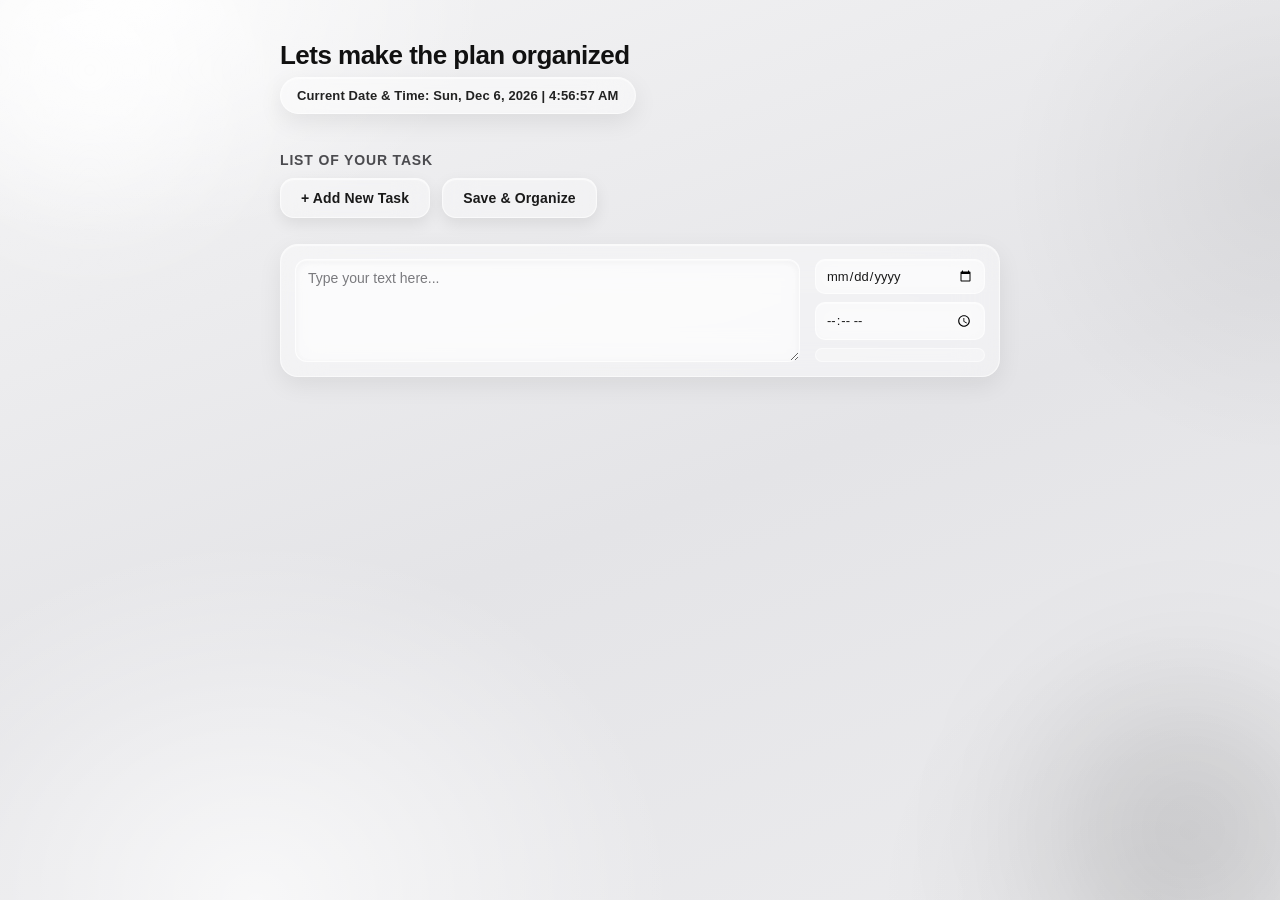
==== index.html @ 5f4c6041 "Rename sefat.html to index.html" ====
<!DOCTYPE html>
<html>
    <head>
        <title>sefat to do apps</title>
        <link rel="stylesheet" href="sefat.css">
    </head>

    <body>
        <h1>Lets make the plan organized</h1>
        
        <!-- Live Date & Time Banner -->
        <div id="current-clock">Loading current date & time...</div>

        <h4>List of your task</h4>

        <!-- Main Action Buttons -->
        <div class="actions">
            <button id="add-btn">+ Add New Task</button>
            <button id="save-all-btn">Save & Organize</button>
        </div>

        <!-- Task List Container -->
        <ul id="task-container" class="task-container">
            <li class="list">
                <textarea class="desc" placeholder="Type your text here..."></textarea>
                <div class="date-time-group">
                    <input class="date" type="date">
                    <input class="time" type="time">
                    <span class="days-left"></span>
                </div>
            </li>
        </ul>

        <script src="sefat.js"></script>
    </body>
</html>
---- sefat.css ----
/* ============================================
   Colorless Glassmorphism — grayscale only,
   no hues, just light/blur/depth.
   ============================================ */

* {
  box-sizing: border-box;
}

html {
  min-height: 100%;
}

body {
  font-family: -apple-system, BlinkMacSystemFont, "Segoe UI", Arial, sans-serif;
  color: #1a1a1a;
  min-height: 100vh;
  max-width: 750px;
  margin: 0 auto;
  padding: 40px 15px 60px;
  position: relative;
  isolation: isolate;

  /* Soft grayscale backdrop the glass panels can blur against */
  background-color: #e9e9eb;
  background-image:
    radial-gradient(600px 400px at 10% 0%, rgba(255, 255, 255, 0.9), transparent 60%),
    radial-gradient(500px 500px at 100% 20%, rgba(0, 0, 0, 0.06), transparent 55%),
    radial-gradient(700px 600px at 20% 100%, rgba(255, 255, 255, 0.7), transparent 60%),
    radial-gradient(500px 500px at 90% 100%, rgba(0, 0, 0, 0.05), transparent 55%),
    linear-gradient(160deg, #f4f4f5 0%, #e4e4e7 55%, #ececee 100%);
  background-attachment: fixed;
}

/* Ambient blurred orbs sitting behind everything, grayscale only,
   purely to give the glass something soft to refract */
body::before,
body::after {
  content: "";
  position: fixed;
  z-index: -1;
  border-radius: 50%;
  filter: blur(60px);
  pointer-events: none;
}

body::before {
  width: 380px;
  height: 380px;
  top: -120px;
  left: -100px;
  background: radial-gradient(circle, rgba(255, 255, 255, 0.95), rgba(255, 255, 255, 0) 70%);
}

body::after {
  width: 420px;
  height: 420px;
  bottom: -140px;
  right: -120px;
  background: radial-gradient(circle, rgba(0, 0, 0, 0.14), rgba(0, 0, 0, 0) 70%);
}

h1 {
  margin: 0 0 6px;
  font-size: 26px;
  font-weight: 700;
  letter-spacing: -0.02em;
  color: #111;
}

h4 {
  margin: 20px 0 10px;
  font-size: 14px;
  font-weight: 600;
  color: #4b4b4f;
  text-transform: uppercase;
  letter-spacing: 0.06em;
}

/* ---------- Glass surface base ---------- */
.glass {
  background: rgba(255, 255, 255, 0.45);
  -webkit-backdrop-filter: blur(20px) saturate(140%);
  backdrop-filter: blur(20px) saturate(140%);
  border: 1px solid rgba(255, 255, 255, 0.55);
  box-shadow:
    0 8px 24px rgba(0, 0, 0, 0.08),
    0 1px 1px rgba(255, 255, 255, 0.6) inset,
    0 -1px 8px rgba(0, 0, 0, 0.03) inset;
  border-radius: 18px;
}

/* Present Live Date and Time Header */
#current-clock {
  font-size: 13px;
  font-weight: 600;
  letter-spacing: 0.01em;
  padding: 10px 16px;
  display: inline-block;
  margin-bottom: 18px;
  color: #222;
  background: rgba(255, 255, 255, 0.45);
  -webkit-backdrop-filter: blur(20px) saturate(140%);
  backdrop-filter: blur(20px) saturate(140%);
  border: 1px solid rgba(255, 255, 255, 0.55);
  box-shadow:
    0 8px 24px rgba(0, 0, 0, 0.08),
    0 1px 1px rgba(255, 255, 255, 0.6) inset;
  border-radius: 999px;
}

.actions {
  display: flex;
  gap: 12px;
  margin-bottom: 26px;
}

/* ---------- Glass buttons ---------- */
button {
  background: rgba(255, 255, 255, 0.35);
  -webkit-backdrop-filter: blur(16px) saturate(140%);
  backdrop-filter: blur(16px) saturate(140%);
  color: #1a1a1a;
  border: 1px solid rgba(255, 255, 255, 0.6);
  padding: 11px 20px;
  font-size: 14px;
  font-weight: 600;
  letter-spacing: 0.01em;
  cursor: pointer;
  border-radius: 14px;
  box-shadow:
    0 6px 16px rgba(0, 0, 0, 0.08),
    0 1px 1px rgba(255, 255, 255, 0.7) inset;
  transition: transform 0.15s ease, box-shadow 0.15s ease, background 0.15s ease;
}

button:hover {
  background: rgba(255, 255, 255, 0.55);
  box-shadow:
    0 10px 22px rgba(0, 0, 0, 0.12),
    0 1px 1px rgba(255, 255, 255, 0.8) inset;
  transform: translateY(-1px);
}

button:active {
  transform: translateY(0);
  background: rgba(0, 0, 0, 0.08);
  box-shadow:
    0 2px 6px rgba(0, 0, 0, 0.12) inset;
}

/* Container setup */
.task-container {
  padding: 0;
  margin: 0;
  list-style-type: none;
  display: flex;
  flex-direction: column;
  gap: 16px;
}

/* Individual list item layout — this is the glass "card" */
.list {
  display: flex;
  flex-direction: row;
  align-items: stretch;
  gap: 15px;
  width: 100%;
  padding: 14px;
  background: rgba(255, 255, 255, 0.42);
  -webkit-backdrop-filter: blur(20px) saturate(140%);
  backdrop-filter: blur(20px) saturate(140%);
  border: 1px solid rgba(255, 255, 255, 0.55);
  border-radius: 18px;
  box-shadow:
    0 8px 24px rgba(0, 0, 0, 0.07),
    0 1px 1px rgba(255, 255, 255, 0.6) inset;
  transition: box-shadow 0.15s ease, transform 0.15s ease;
}

.list:hover {
  box-shadow:
    0 10px 28px rgba(0, 0, 0, 0.1),
    0 1px 1px rgba(255, 255, 255, 0.7) inset;
}

/* Left side text area */
.list textarea.desc {
  flex: 1;
  min-height: 85px;
  padding: 10px 12px;
  font-family: inherit;
  font-size: 14px;
  color: #1a1a1a;
  box-sizing: border-box;
  resize: vertical;
  background: rgba(255, 255, 255, 0.4);
  -webkit-backdrop-filter: blur(10px);
  backdrop-filter: blur(10px);
  border: 1px solid rgba(255, 255, 255, 0.6);
  border-radius: 12px;
  box-shadow: 0 1px 1px rgba(255, 255, 255, 0.6) inset,
              0 2px 6px rgba(0, 0, 0, 0.04) inset;
}

.list textarea.desc::placeholder {
  color: #7a7a7e;
}

.list textarea.desc:focus {
  outline: none;
  border-color: rgba(0, 0, 0, 0.25);
  background: rgba(255, 255, 255, 0.55);
}

/* Right side date, time, and days-left group */
.date-time-group {
  display: flex;
  flex-direction: column;
  justify-content: flex-start;
  gap: 8px;
  width: 170px;
}

/* Date and Time input styling */
.list input[type="date"],
.list input[type="time"] {
  width: 100%;
  padding: 8px 10px;
  font-family: inherit;
  font-size: 13px;
  color: #1a1a1a;
  box-sizing: border-box;
  background: rgba(255, 255, 255, 0.4);
  -webkit-backdrop-filter: blur(10px);
  backdrop-filter: blur(10px);
  border: 1px solid rgba(255, 255, 255, 0.6);
  border-radius: 10px;
  box-shadow: 0 1px 1px rgba(255, 255, 255, 0.6) inset;
}

.list input[type="date"]:focus,
.list input[type="time"]:focus {
  outline: none;
  border-color: rgba(0, 0, 0, 0.25);
  background: rgba(255, 255, 255, 0.55);
}

/* Days Left Display */
.days-left {
  font-size: 12px;
  font-weight: 700;
  text-align: center;
  padding: 6px 4px;
  color: #2a2a2a;
  background: rgba(255, 255, 255, 0.3);
  border: 1px solid rgba(255, 255, 255, 0.5);
  border-radius: 8px;
  min-height: 14px;
}
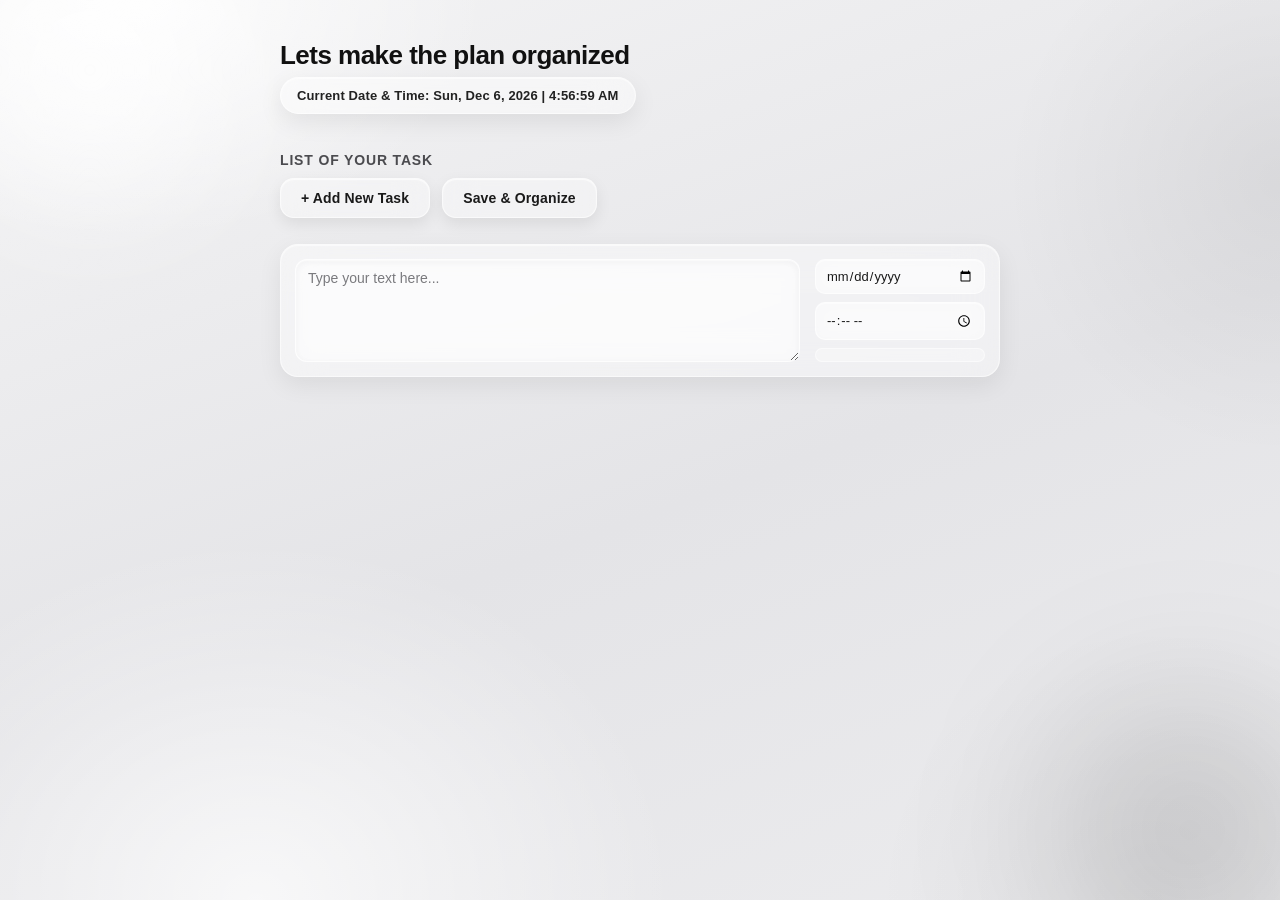
==== commit 47a5c2cf: "Update index.html" ====
--- a/index.html
+++ b/index.html
@@ -3,6 +3,9 @@
     <head>
         <title>sefat to do apps</title>
         <link rel="stylesheet" href="sefat.css">
+        <link rel="manifest" href="manifest.json">
+        <meta name="theme-color" content="#1a1a1a">
+        <link rel="icon" href="icon-192.png">
     </head>
 
     <body>
